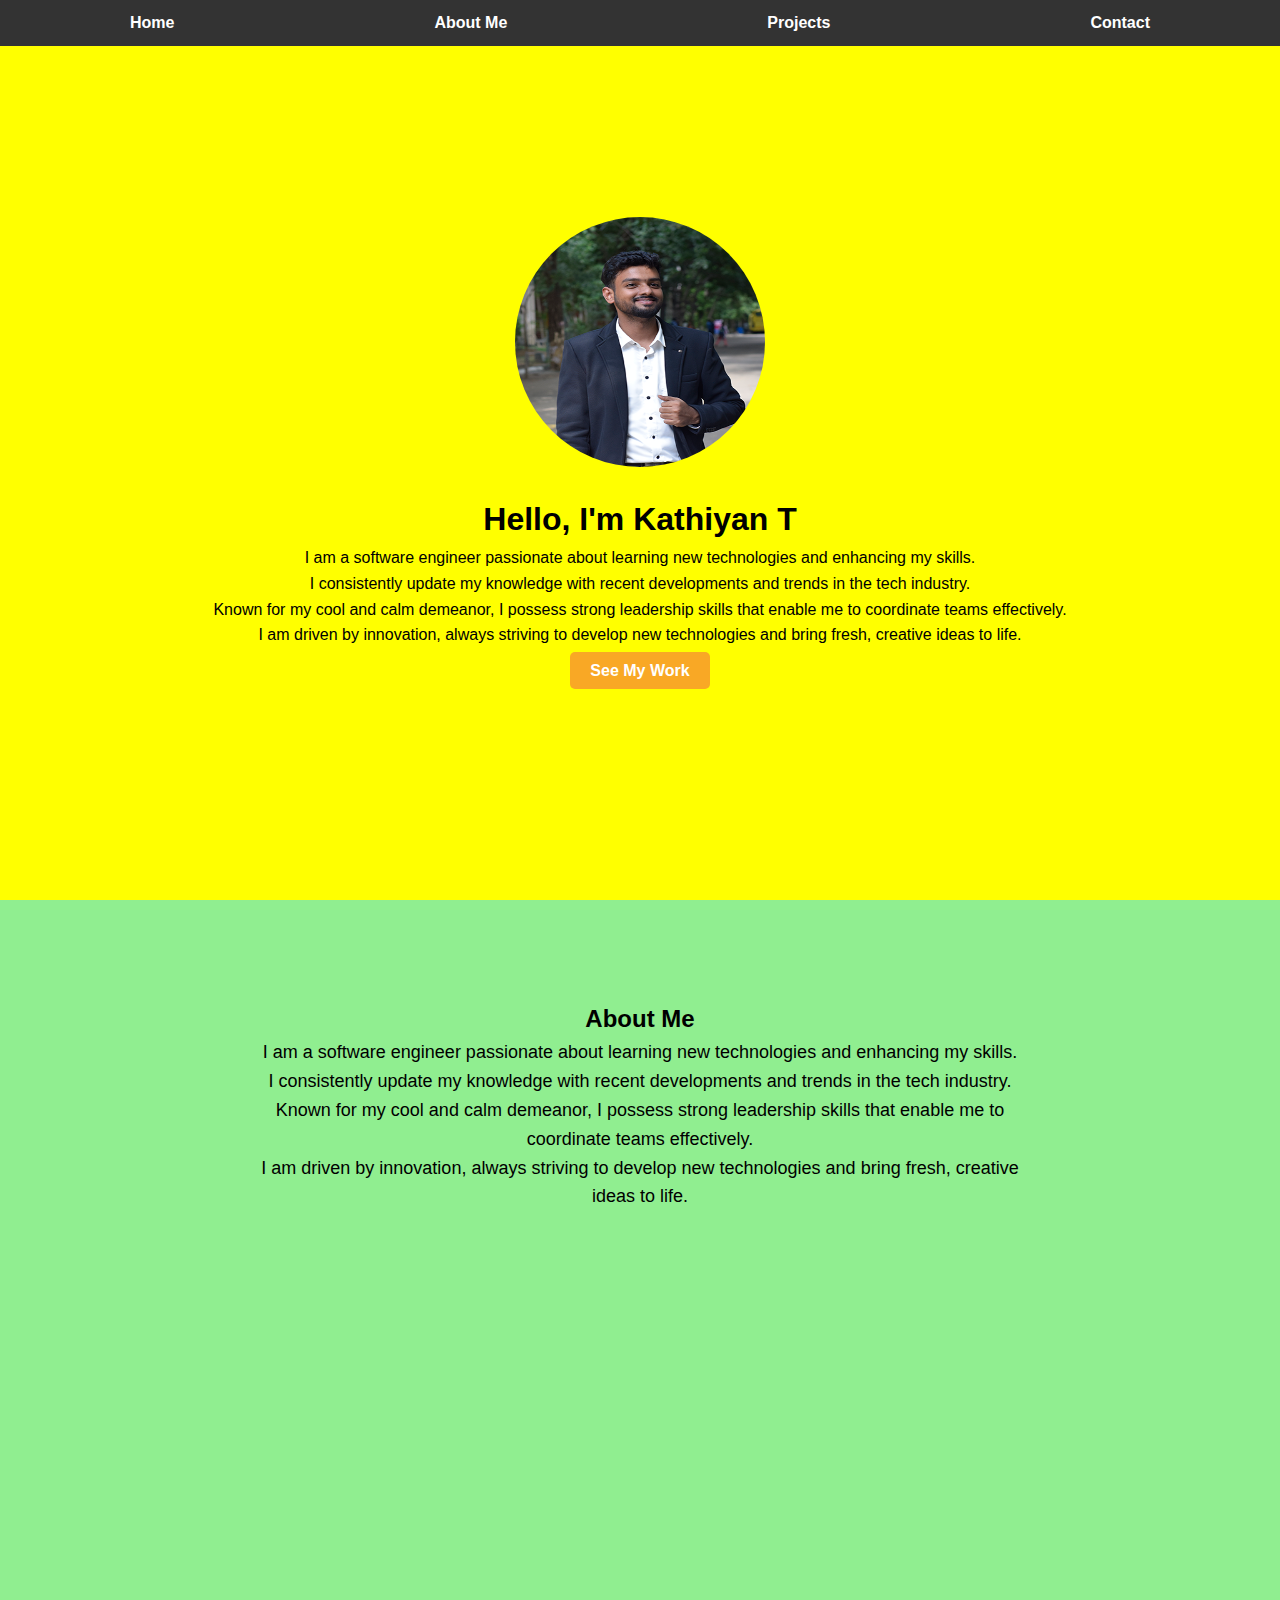
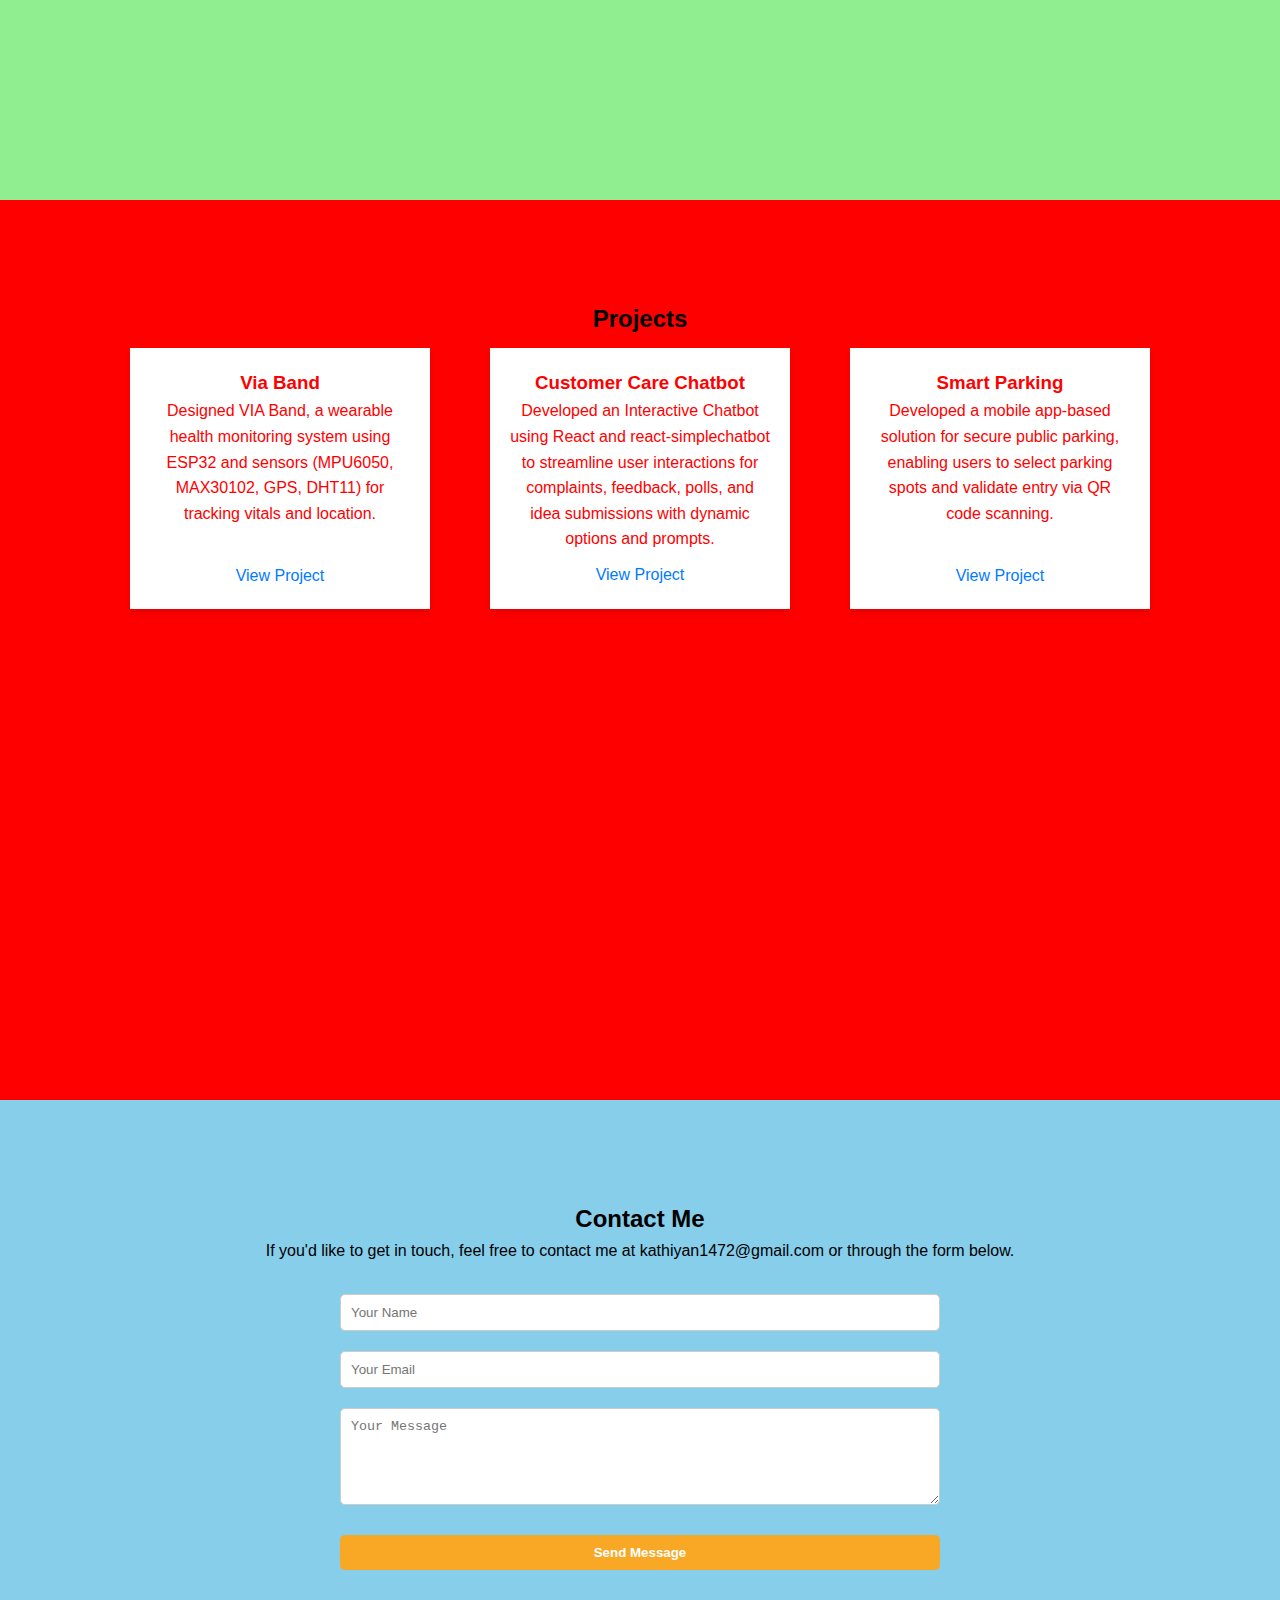
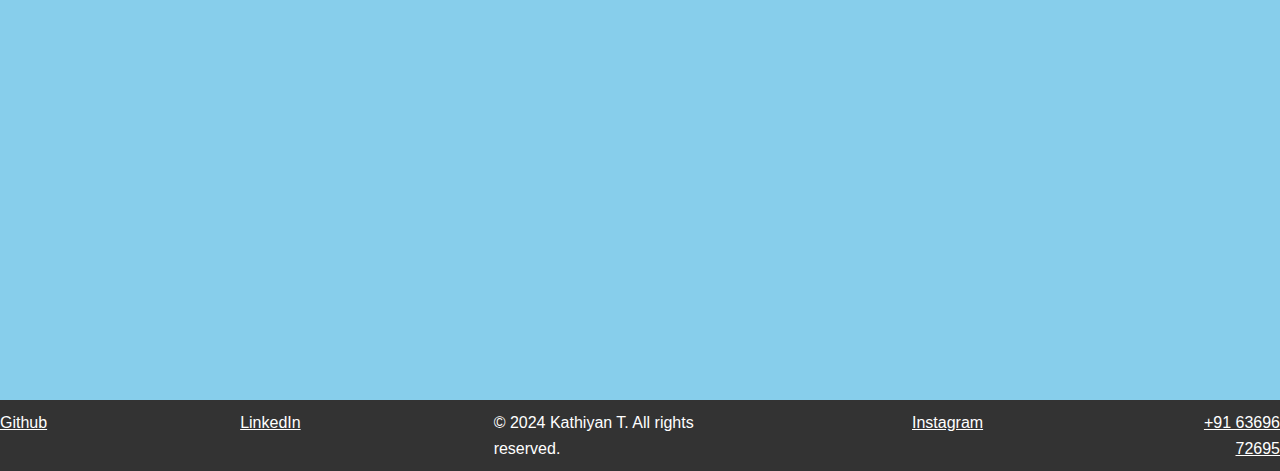
==== Task 4/Index.html @ bd4a4b42 "initial stage" ====
<!DOCTYPE html>
<html lang="en">
<head>
    <meta charset="UTF-8">
    <meta name="viewport" content="width=device-width, initial-scale=1.0">
    <title>Portfolio - Kathiyan T</title>
    <link rel="stylesheet" href="styles.css">
</head>
<body>
    <!-- Navigation -->
    <nav>
        <ul class="nav-links">
            <li><a href="#home">Home</a></li>
            <li><a href="#about">About Me</a></li>
            <li><a href="#projects">Projects</a></li>
            <li><a href="#contact">Contact</a></li>
        </ul>
    </nav>

    <!-- Home Section -->
    <section id="home" class="home-section">
        <div class="home-content">
            <img src="profile.png" alt="Kathiyan T" class="profile-photo">
            <h1>Hello, I'm Kathiyan T</h1>
			<p>I am a software engineer passionate about learning new technologies and enhancing my skills.</p>
            <p>I consistently update my knowledge with recent developments and trends in the tech industry.</p> 
            <p>Known for my cool and calm demeanor, I possess strong leadership skills that enable me to coordinate teams effectively.</p>
            <p style="padding-bottom: 10px;">I am driven by innovation, always striving to develop new technologies and bring fresh, creative ideas to life.</p>
            <!--p style="padding-bottom: 10px;">I'm a passionate web developer with skills in HTML, CSS, JavaScript, and modern web frameworks.</p-->
            <a href="#projects" class="cta-button">See My Work</a>
        </div>
    </section>

    <!-- About Me Section -->
    <section id="about" class="about-section">
        <h2>About Me</h2>
        <div class="about-content">
            <p>I am a software engineer passionate about learning new technologies and enhancing my skills.</p>
            <p>I consistently update my knowledge with recent developments and trends in the tech industry.</p> 
            <p>Known for my cool and calm demeanor, I possess strong leadership skills that enable me to coordinate teams effectively.</p>
            <p>I am driven by innovation, always striving to develop new technologies and bring fresh, creative ideas to life.</p>
        </div>
    </section>

    <!-- Projects Section -->
    <section id="projects" class="projects-section">
        <h2>Projects</h2>
        <div class="project-grid">
            <div class="project-card">
                <h3>Via Band</h3>
                <p>Designed VIA Band, a wearable health monitoring system using ESP32 and sensors (MPU6050, MAX30102, GPS, DHT11) for tracking vitals and location.</p>
                <!-- <p>Developed a web/mobile app for real-time data visualization, including health metrics, alerts, and trends using interactive charts.</p> -->
                <!-- <p>Integrated features like hospital locator and emergency notifications for quick assistance based on health data and location.</p> -->
                <a href="https://github.com/kathiyan7/VIA_Band" style="padding-top: 27px;" class="project-link">View Project</a>
            </div>
            <div class="project-card">
                <h3>Customer Care Chatbot</h3>
                <p>Developed an Interactive Chatbot using React and react-simplechatbot to streamline user interactions for complaints, feedback, polls, and idea submissions with dynamic options and prompts.</p>
                <!-- <p>Integrated Multi-Level Support for various queries, including sectorspecific complaints (technical, service, administrative) and guided users through form submission and troubleshooting.</p> -->
                <!-- <p>Enhanced User Experience with custom messaging, feedback recording, and real-time issue escalation, improving the efficiency of user support for the organization.</p> -->
                <a href="https://github.com/kathiyan7/Customer_Care_Chatbot" class="project-link">View Project</a>
            </div>
            <div class="project-card">
                <h3>Smart Parking</h3>
                <p>Developed a mobile app-based solution for secure public parking, enabling users to select parking spots and validate entry via QR code scanning.</p>
                <!-- <p>Implemented security features, including unauthorized parking fines and real-time notifications for vehicle exit, enhancing safety and reducing theft.</p> -->
                <!-- <p>Aimed at optimizing parking management in high-traffic areas and reducing accidents through a structured approach to utilizing free land.</p> -->
                <a href="#" style="padding-top: 27px;" class="project-link">View Project</a>
            </div>
        </div>
    </section>

    <!-- Contact Section -->
    <section id="contact" class="contact-section">
        <h2>Contact Me</h2>
        <p>If you'd like to get in touch, feel free to contact me at kathiyan1472@gmail.com or through the form below.</p>
        <form action="#">
            <input type="text" name="name" placeholder="Your Name" required>
            <input type="email" name="email" placeholder="Your Email" required>
            <textarea name="message" rows="5" placeholder="Your Message"></textarea>
            <button type="submit" class="cta-button">Send Message</button>
        </form>
    </section>

    <!-- Footer -->
    <footer>
        <a href="https://github.com/kathiyan7/" class="Contact">Github</a>
        <a href="https://www.linkedin.com/in/kathiyan-t/" class="Contact1">LinkedIn</a>
        <p class="end">&copy; 2024 Kathiyan T. All rights reserved.</p>
        <a href="https://www.instagram.com/_.kathiyan_/" class="Contact1">Instagram</a>
        <a href="#" class="Contact1">+91 63696 72695</a>
        <!-- </p> -->
    </footer>
</body>
</html>
---- Task 4/styles.css ----
* {
    margin: 0;
    padding: 0;
    box-sizing: border-box;
}

section {
    height: 100vh;
    padding: 90px;
    text-align: center;
}

body {
    font-family: Arial, sans-serif;
    line-height: 1.6;
    background-color: #f4f4f4;
}

nav {
    position: fixed;
    background-color: #333;
    color: white;
    padding: 10px 0;
    text-align: center;
    top: 0;
    left: 0;
    right: 0;
}

.nav-links {
    list-style: none;
    justify-content: space-around;
    display: flex;
}

.nav-links li {
    display: inline;
    margin: 0 15px;
}

.nav-links a {
    color: white;
    text-decoration: none;
    font-weight: bold;
}

.nav-links a:hover {
    color: #f9a825;
}

.home-section {
    height: 100vh;
    display: flex;
    justify-content: center;
    align-items: center;
    background: url('background-image.jpg') no-repeat center center/cover;
    text-align: center;
    color: black;
}

.profile-photo {
    border-radius: 75%;
    width: 250px;
    height: 250px;
    margin-bottom: 20px;
}

.cta-button {
    background-color: #f9a825;
    color: white;
    padding: 10px 20px;
    text-decoration: none;
    border-radius: 5px;
    font-weight: bold;
    margin-top: 20px;
}

.cta-button:hover {
    background-color: #e59400;
}

.about-section, .projects-section, .contact-section {
    padding: 100px ;
    text-align: center;
}

.about-content {
    max-width: 800px;
    margin: 0 auto;
    font-size: 18px;
}

.project-grid {
    display: flex;
    justify-content: space-around;
    flex-wrap: wrap;
	background-color: red;
}

.project-card {
    background-color: white;
    padding: 20px;
    width: 300px;
    margin: 10px;
    box-shadow: 0 4px 8px rgba(0, 0, 0, 0.1);
    transition: transform 0.3s ease-in-out;
	background-color: white;
	color: red;
}

.project-card:hover {
    transform: scale(1.05);
}

.project-link {
    display: inline-block;
    margin-top: 10px;
    color: #007bff;
    text-decoration: none;
}

.project-link:hover {
    text-decoration: underline;
}

form {
    max-width: 600px;
    margin: 20px auto;
    display: flex;
    flex-direction: column;
}

input, textarea {
    padding: 10px;
    margin: 10px 0;
    width: 100%;
    border: 1px solid #ccc;
    border-radius: 5px;
}

button {
    background-color: #f9a825;
    color: white;
    padding: 10px;
    border: none;
    cursor: pointer;
    border-radius: 5px;
}

button:hover {
    background-color: #e59400;
}

footer {
    background-color: #333;
    color: white;
    display:flex;
    /* text-align: center; */
    padding: 10px 0;
}

.Contact{
    color: white;
}

.end{
    padding-left: 193px;
    /* text-align: center; */
}

.Contact1{
    color: white;
    text-align: end;
    padding-left: 193px;
}

#home { background: yellow; }
#about  { background: lightgreen; }
#projects { background: red; }
#contact { background: skyblue; }
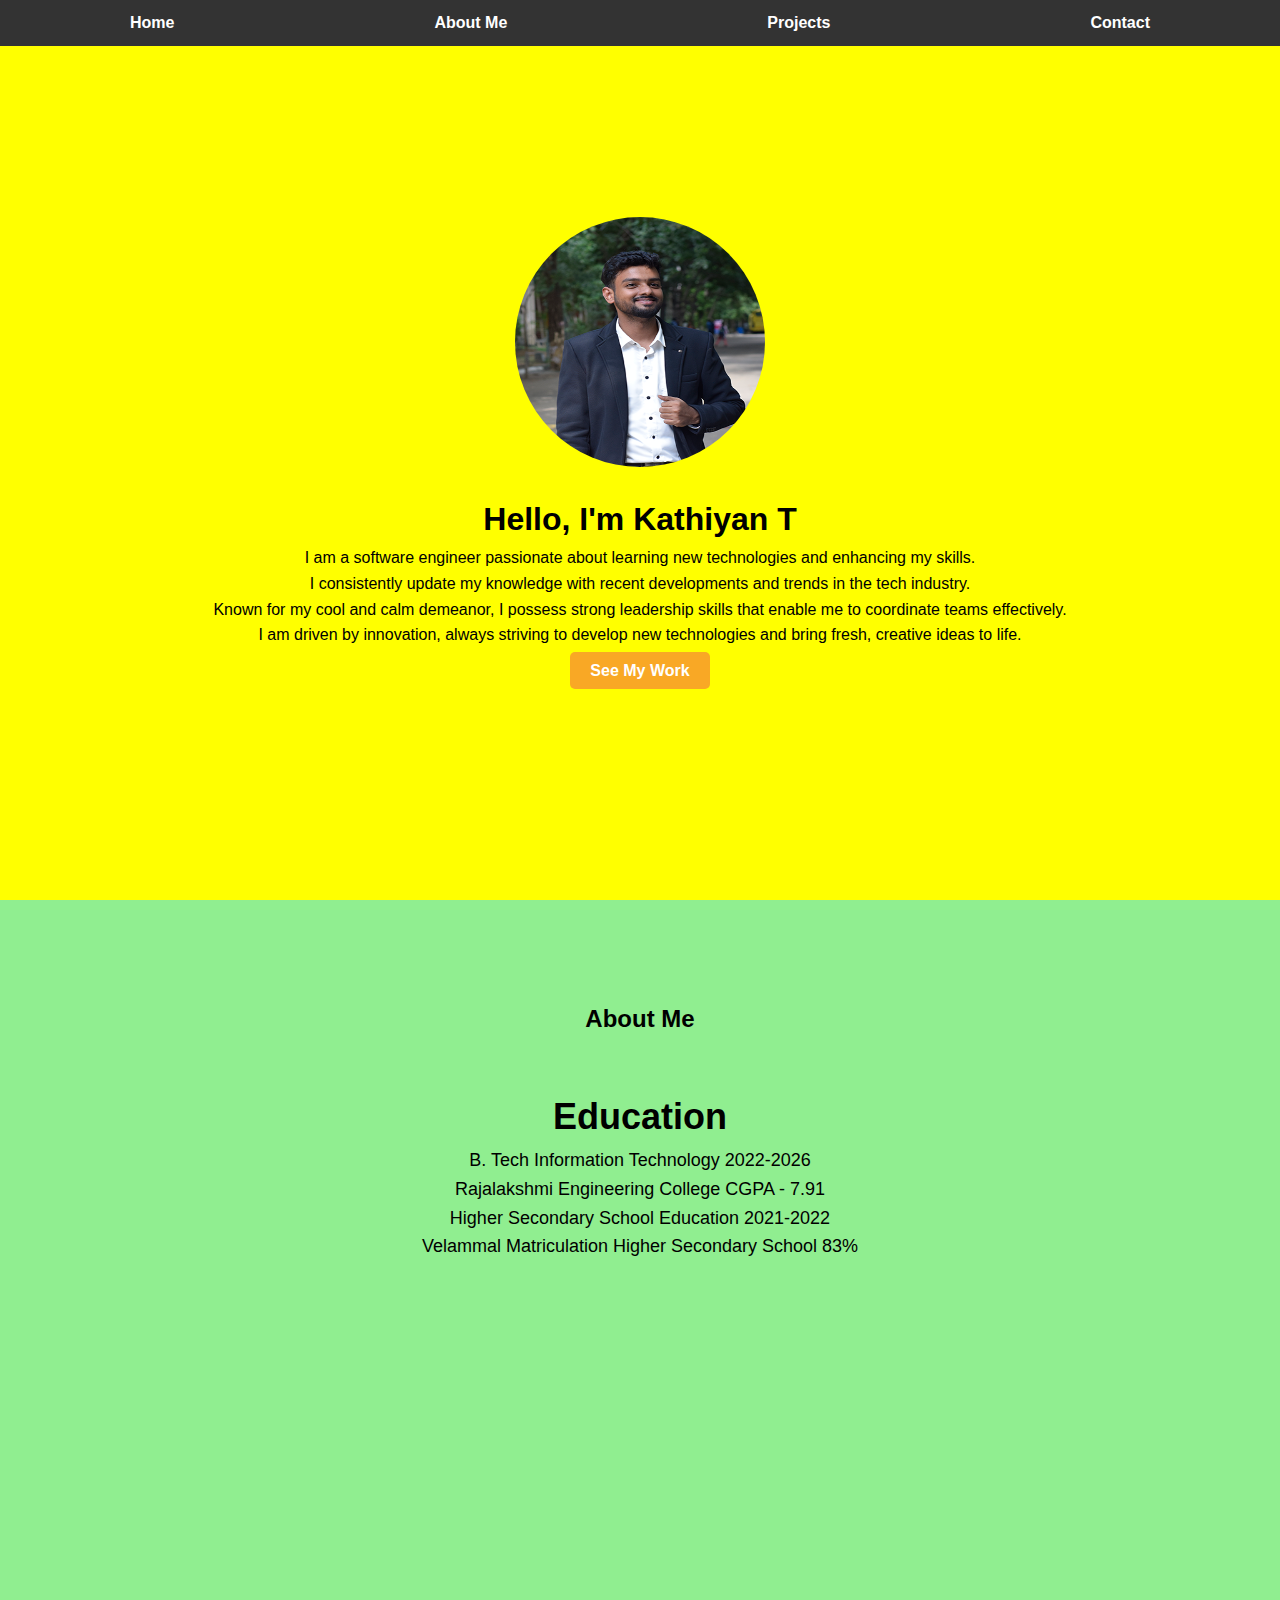
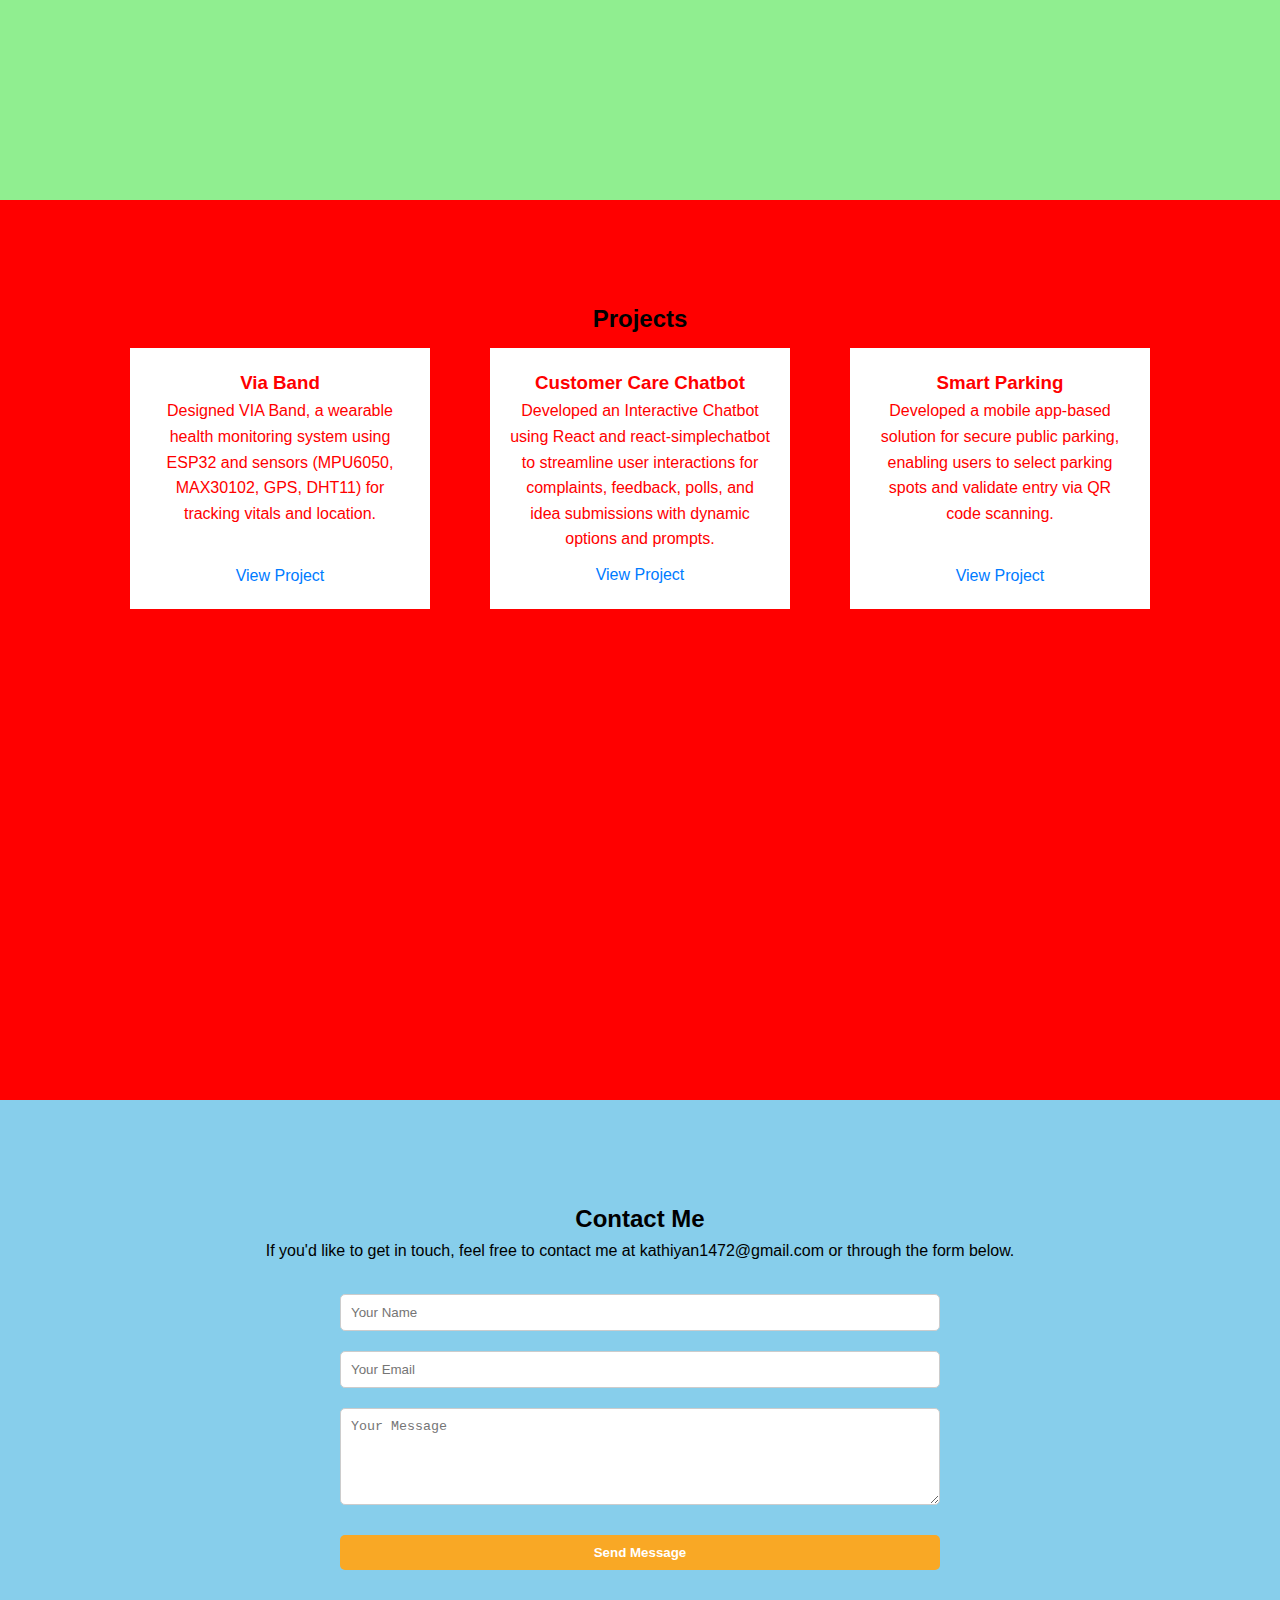
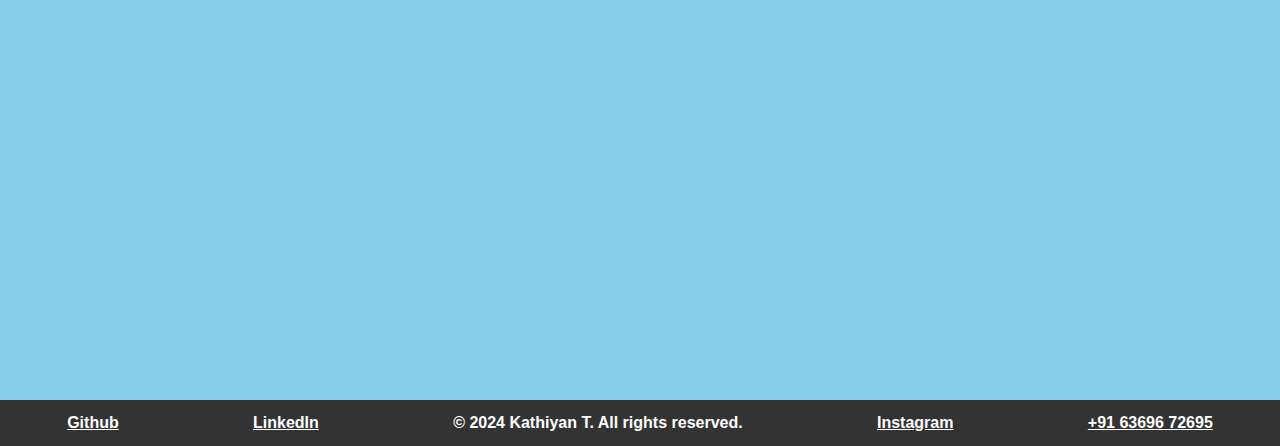
==== commit 9de7ab05: "styling" ====
--- a/Task 4/Index.html
+++ b/Task 4/Index.html
@@ -35,10 +35,11 @@
     <section id="about" class="about-section">
         <h2>About Me</h2>
         <div class="about-content">
-            <p>I am a software engineer passionate about learning new technologies and enhancing my skills.</p>
-            <p>I consistently update my knowledge with recent developments and trends in the tech industry.</p> 
-            <p>Known for my cool and calm demeanor, I possess strong leadership skills that enable me to coordinate teams effectively.</p>
-            <p>I am driven by innovation, always striving to develop new technologies and bring fresh, creative ideas to life.</p>
+            <h1 style="padding-top: 50px;">Education</h1>
+            <p>B. Tech Information Technology 2022-2026</p>
+            <p>Rajalakshmi Engineering College CGPA - 7.91</p>
+            <p>Higher Secondary School Education 2021-2022</p>
+            <p>Velammal Matriculation Higher Secondary School 83%</p>
         </div>
     </section>
 
@@ -84,12 +85,16 @@
 
     <!-- Footer -->
     <footer>
-        <a href="https://github.com/kathiyan7/" class="Contact">Github</a>
-        <a href="https://www.linkedin.com/in/kathiyan-t/" class="Contact1">LinkedIn</a>
-        <p class="end">&copy; 2024 Kathiyan T. All rights reserved.</p>
-        <a href="https://www.instagram.com/_.kathiyan_/" class="Contact1">Instagram</a>
-        <a href="#" class="Contact1">+91 63696 72695</a>
+        <!-- <nav class="nav-foot"> -->
+        <ul class="footer-links">
+        <li><a href="https://github.com/kathiyan7/" class="Contact">Github</a></li>
+        <li><a href="https://www.linkedin.com/in/kathiyan-t/" class="Contact1">LinkedIn</a></li>
+        <li><p class="end">&copy; 2024 Kathiyan T. All rights reserved.</p></li>
+        <li><a href="https://www.instagram.com/_.kathiyan_/" class="Contact1">Instagram</a></li>
+        <li><a href="#" class="Contact1">+91 63696 72695</a></li>
         <!-- </p> -->
+    </ul>
+<!-- </nav> -->
     </footer>
 </body>
 </html>
--- a/Task 4/styles.css
+++ b/Task 4/styles.css
@@ -98,11 +98,11 @@
 }
 
 .project-card {
-    background-color: white;
+    /* background-color: red; */
     padding: 20px;
     width: 300px;
     margin: 10px;
-    box-shadow: 0 4px 8px rgba(0, 0, 0, 0.1);
+    /* box-shadow: 8px 8px 8px 8px white; */
     transition: transform 0.3s ease-in-out;
 	background-color: white;
 	color: red;
@@ -154,25 +154,45 @@
 footer {
     background-color: #333;
     color: white;
-    display:flex;
-    /* text-align: center; */
+    /* display:flex; */
+    /* position: fixed; */
+    text-align: center;
     padding: 10px 0;
-}
-
-.Contact{
+    bottom: 0;
+    left: 0;
+    right: 0;
+}
+
+/* .Contact{
     color: white;
 }
 
 .end{
     padding-left: 193px;
-    /* text-align: center; */
+    text-align: center;
 }
 
 .Contact1{
     color: white;
     text-align: end;
     padding-left: 193px;
-}
+} */
+ .footer-links{
+    list-style: none;
+    justify-content: space-around;
+    display: flex;
+ }
+
+ .footer-links li{
+    display: inline;
+    margin: 0 15px;
+    font-weight: bold;
+ }
+
+ .footer-links a{
+    color: white;
+    font-weight: bold;
+ }
 
 #home { background: yellow; }
 #about  { background: lightgreen; }
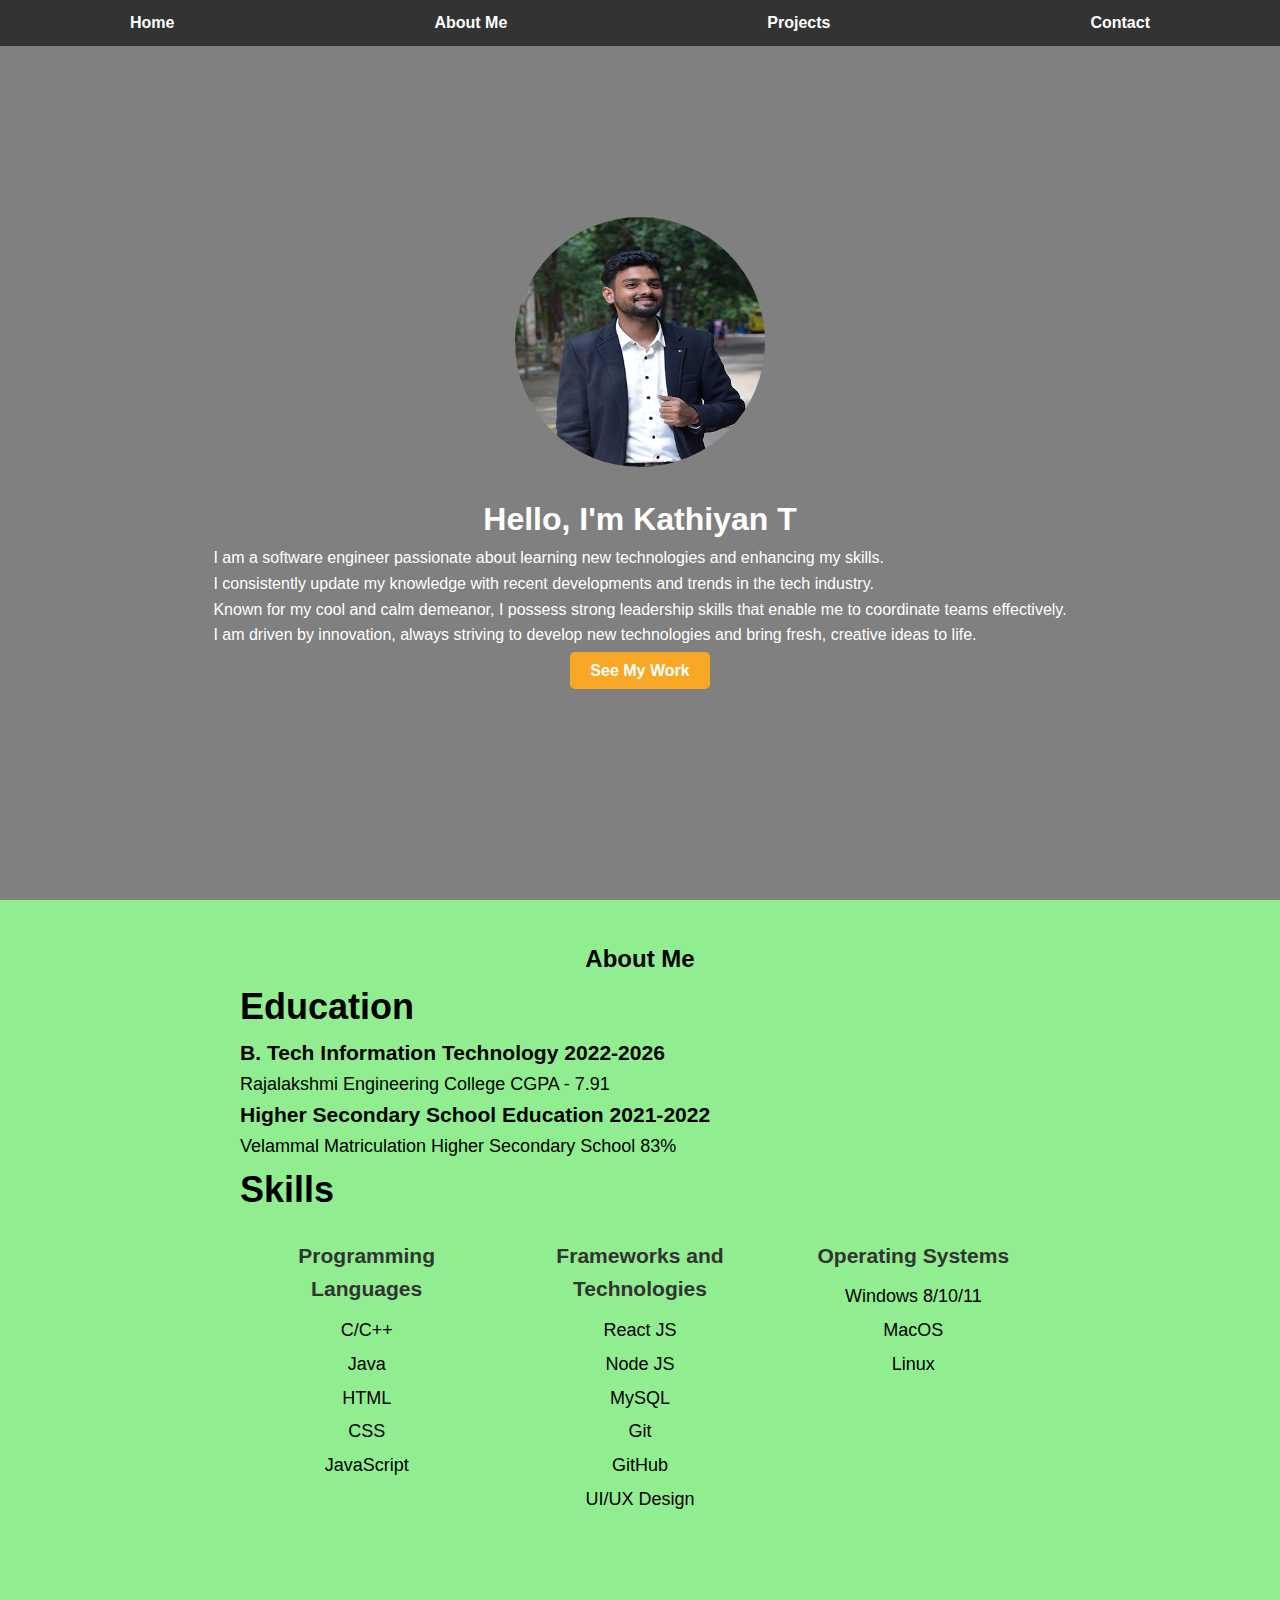
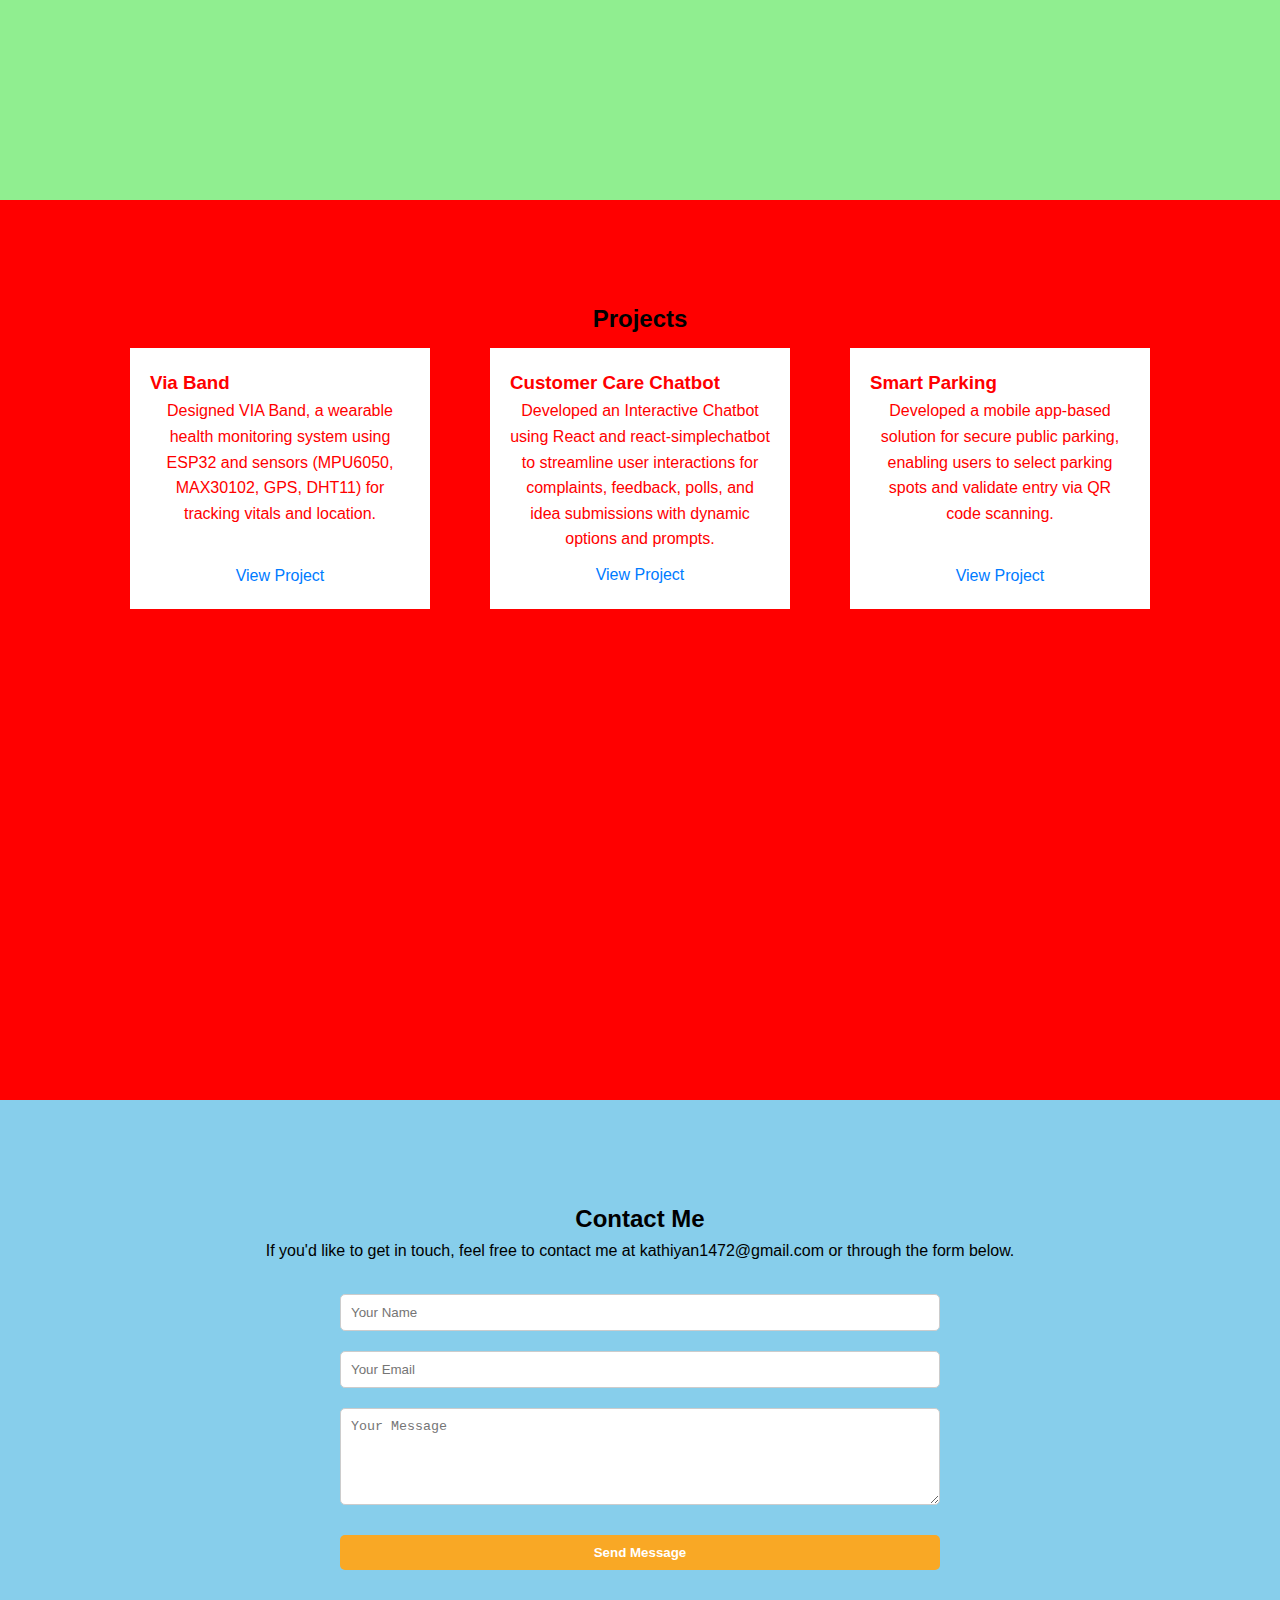
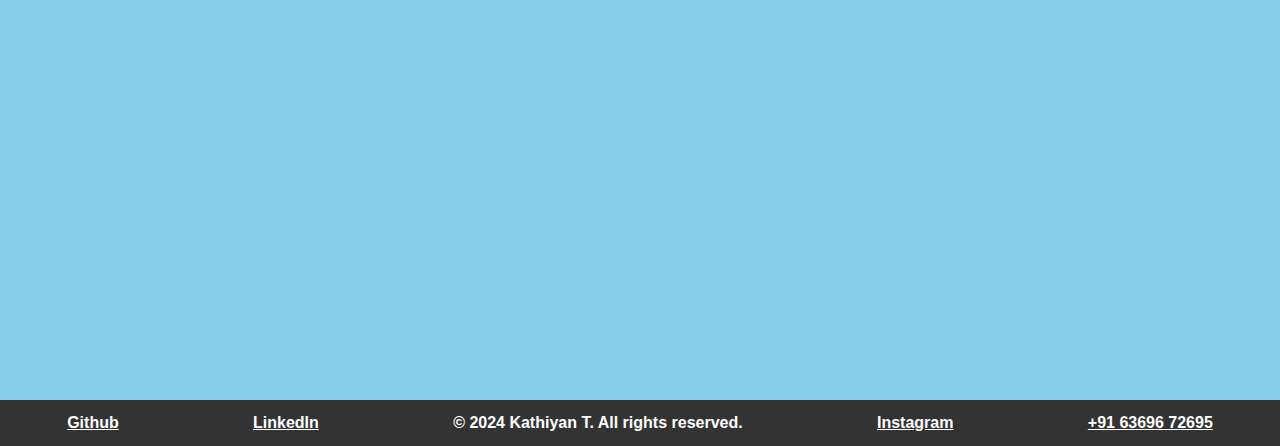
==== commit 7a3f9baa: "Profile updated" ====
--- a/Task 4/Index.html
+++ b/Task 4/Index.html
@@ -22,6 +22,12 @@
         <div class="home-content">
             <img src="profile.png" alt="Kathiyan T" class="profile-photo">
             <h1>Hello, I'm Kathiyan T</h1>
+            <!-- <ul>
+                <li>I am a software engineer passionate about learning new technologies and enhancing my skills.</li>
+                <li>I consistently update my knowledge with recent developments and trends in the tech industry.</li>
+                <li>Known for my cool and calm demeanor, I possess strong leadership skills that enable me to coordinate teams effectively.</li>
+                <li>I am driven by innovation, always striving to develop new technologies and bring fresh, creative ideas to life.</li>
+            </ul> -->
 			<p>I am a software engineer passionate about learning new technologies and enhancing my skills.</p>
             <p>I consistently update my knowledge with recent developments and trends in the tech industry.</p> 
             <p>Known for my cool and calm demeanor, I possess strong leadership skills that enable me to coordinate teams effectively.</p>
@@ -35,11 +41,43 @@
     <section id="about" class="about-section">
         <h2>About Me</h2>
         <div class="about-content">
-            <h1 style="padding-top: 50px;">Education</h1>
-            <p>B. Tech Information Technology 2022-2026</p>
+            <h1>Education</h1>
+            <h3>B. Tech Information Technology 2022-2026</h3>
             <p>Rajalakshmi Engineering College CGPA - 7.91</p>
-            <p>Higher Secondary School Education 2021-2022</p>
+            <h3>Higher Secondary School Education 2021-2022</h3>
             <p>Velammal Matriculation Higher Secondary School 83%</p>
+            <h1>Skills</h1>
+            <div class="skills-container">
+                <div class="skills-column">
+                    <h3>Programming Languages</h3>
+                    <ul>
+                        <li>C/C++</li>
+                        <li>Java</li>
+                        <li>HTML</li>
+                        <li>CSS</li>
+                        <li>JavaScript</li>
+                    </ul>
+                </div>
+                <div class="skills-column">
+                    <h3>Frameworks and Technologies</h3>
+                    <ul>
+                        <li>React JS</li>
+                        <li>Node JS</li>
+                        <li>MySQL</li>
+                        <li>Git</li>
+                        <li>GitHub</li>
+                        <li>UI/UX Design</li>
+                    </ul>
+                </div>
+                <div class="skills-column">
+                    <h3>Operating Systems</h3>
+                    <ul>
+                        <li>Windows 8/10/11</li>
+                        <li>MacOS</li>
+                        <li>Linux</li>
+                    </ul>
+                </div>
+            </div>
         </div>
     </section>
 
--- a/Task 4/styles.css
+++ b/Task 4/styles.css
@@ -55,7 +55,15 @@
     align-items: center;
     background: url('background-image.jpg') no-repeat center center/cover;
     text-align: center;
-    color: black;
+    color: white;
+}
+
+.home-section h1{
+    text-align: center;
+}
+
+.home-section p{
+    text-align: left;
 }
 
 .profile-photo {
@@ -79,9 +87,18 @@
     background-color: #e59400;
 }
 
-.about-section, .projects-section, .contact-section {
+.projects-section, .contact-section {
     padding: 100px ;
     text-align: center;
+}
+
+.about-section {
+    margin: 0px;
+    padding: 40px;
+}
+
+.about-section p,h3,h1{
+    text-align: left;
 }
 
 .about-content {
@@ -89,6 +106,35 @@
     margin: 0 auto;
     font-size: 18px;
 }
+
+.skills-container {
+    display: flex;
+    justify-content: space-between;
+    gap: 20px;
+    margin-top: 20px;
+}
+
+.skills-column {
+    flex: 1;
+    background-color: transparent;
+    border-radius: 8px;
+}
+
+.skills-column h3 {
+    color: #333;
+    margin-bottom: 10px;
+    text-align: center;
+}
+
+.skills-column ul {
+    list-style-type: none;
+    padding: 0;
+}
+
+.skills-column ul li {
+    margin: 5px 0;
+}
+
 
 .project-grid {
     display: flex;
@@ -194,7 +240,7 @@
     font-weight: bold;
  }
 
-#home { background: yellow; }
+#home { background: gray}
 #about  { background: lightgreen; }
 #projects { background: red; }
 #contact { background: skyblue; }